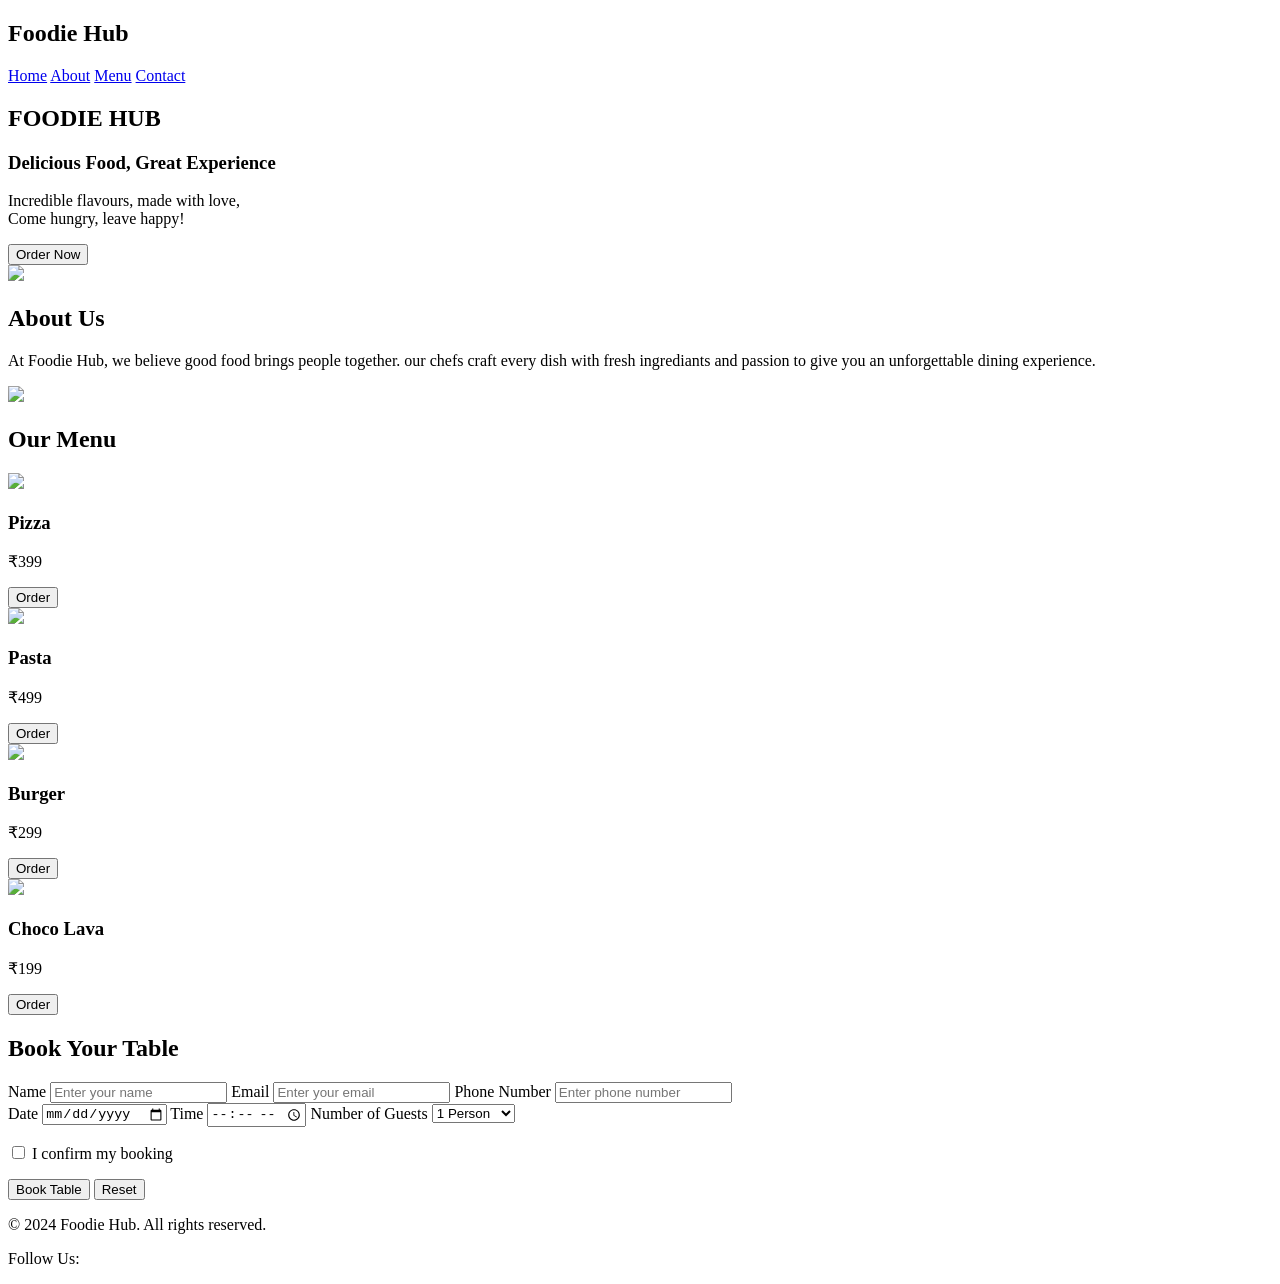
==== index.html @ 1b6906bf "Add files via upload" ====
<!DOCTYPE html>
<html>
<head>
    <title>Foodie Hub</title>
    <link rel="stylesheet" href="./foodie.css">
    <link rel=""stylesheet" href = <link rel="stylesheet" href="https://cdnjs.cloudflare.com/ajax/libs/font-awesome/7.0.1/css/all.min.css" integrity="sha512-2SwdPD6INVrV/lHTZbO2nodKhrnDdJK9/kg2XD1r9uGqPo1cUbujc+IYdlYdEErWNu69gVcYgdxlmVmzTWnetw==" crossorigin="anonymous" referrerpolicy="no-referrer" />
</head>
<body>

<!-- Navbar -->
<nav>
    <div class="logo">
        <h2>Foodie Hub</h2>
    </div>
    <div class="menu">
        <a href="#">Home</a>
        <a href="#">About</a>
        <a href="#">Menu</a>
        <a href="#">Contact</a>
    </div>
</nav>
<section class="food">
    <h1>FOODIE HUB</h1>
    <h3>Delicious Food, Great Experience</h3>
    <p>Incredible flavours, made with love,<br>
        Come hungry, leave happy!</p>
    <button>Order Now</button>
</section>

<!-- about -->
<section class="about">
    <div class="about-box">
        <img src="hotel.png">
    </div>

    <div class="about-box">
        <h2>About Us</h2>
        <p>At Foodie Hub, we believe good food brings people together. our chefs craft every dish with fresh ingrediants and passion to give you an unforgettable dining experience.</p>
    </div>

    <div class="about-box">
        <img src="hotel-2.png">
    </div>
</section>

<!-- menu -->
<section class="menu-section">
    <h2>Our Menu</h2>

    <div class="menu-container">

        <article class="card">
            <img src="pizza.png">
            <h3>Pizza</h3>
            <p>₹399</p>
            <button>Order</button>
        </article>

        <article class="card">
            <img src="pasta.png">
            <h3>Pasta</h3>
            <p>₹499</p>
            <button>Order</button>
        </article>

        <article class="card">
            <img src="burger.png">
            <h3>Burger</h3>
            <p>₹299</p>
            <button>Order</button>
        </article>

        <article class="card">
            <img src="choco_lava.png">
            <h3>Choco Lava</h3>
            <p>₹199</p>
            <button>Order</button>
        </article>

    </div>
</section>
<section class="booking">
    <form class="book-form">

        <h2>Book Your Table</h2>

        <label>Name</label>
        <input type="text" placeholder="Enter your name">

        <label>Email</label>
        <input type="email" placeholder="Enter your email">

        <label>Phone Number</label>
        <input type="text" placeholder="Enter phone number"><br>

        <label>Date</label>
        <input type="date">

        <label>Time</label>
        <input type="time">

        <label>Number of Guests</label>
        <select>
            <option>1 Person</option>
            <option>2 People</option>
            <option>3 People</option>
            <option>4+ People</option>
        </select>

        <p>
            <input type="checkbox"> I confirm my booking
        </p>

        <button type="submit">Book Table</button>
        <button type="reset">Reset</button>

    </form>
</section>


<!-- Footer -->
<footer>
    <p>© 2024 Foodie Hub. All rights reserved.</p>

    <div class="social">
        <p> Follow Us: </p>
        <a href="#"><i class="fa-brands fa-instagram"></i></a>
        <a href="#"><i class="fa-brands fa-facebook"></i></a>
        <a href="#"><i class="fa-brands fa-twitter"></i></a>
    </div>
        
</footer>

</body>
</html>
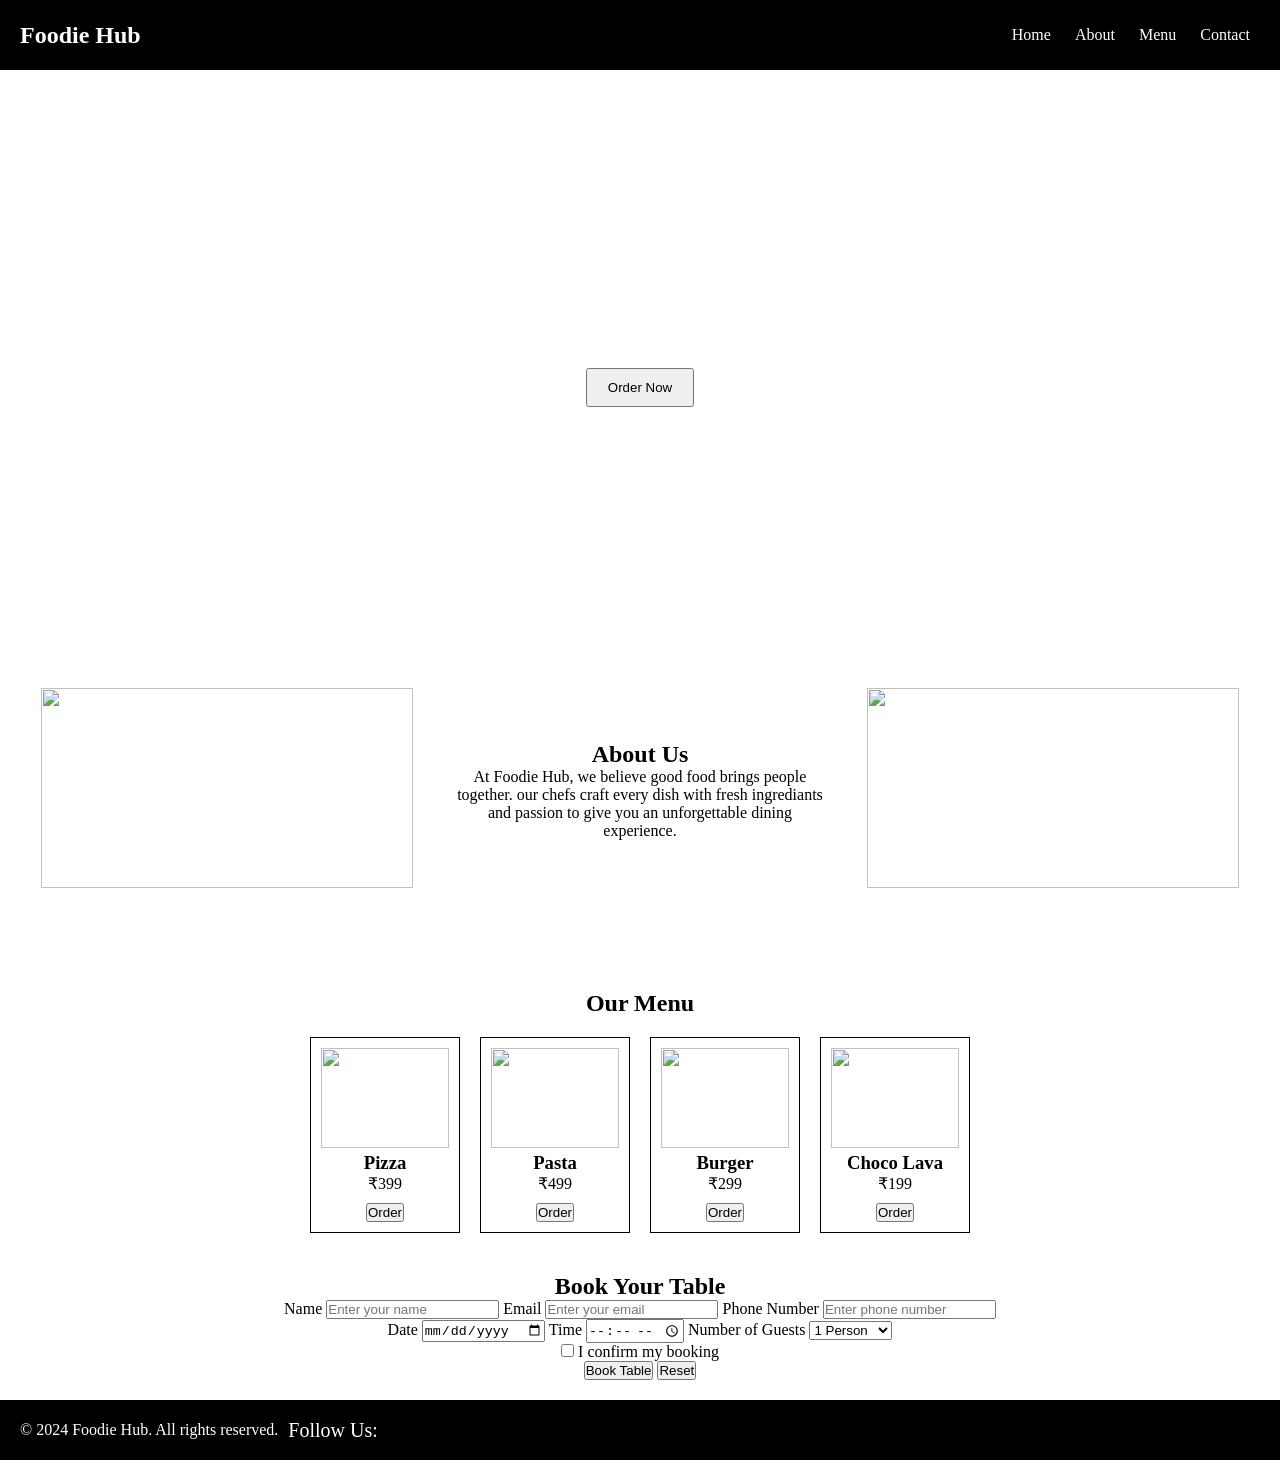
==== commit 95b72ec5: "Add files via upload" ====
--- a/index.html
+++ b/index.html
@@ -2,7 +2,7 @@
 <html>
 <head>
     <title>Foodie Hub</title>
-    <link rel="stylesheet" href="./foodie.css">
+    <link rel="stylesheet" href="./style.css">
     <link rel=""stylesheet" href = <link rel="stylesheet" href="https://cdnjs.cloudflare.com/ajax/libs/font-awesome/7.0.1/css/all.min.css" integrity="sha512-2SwdPD6INVrV/lHTZbO2nodKhrnDdJK9/kg2XD1r9uGqPo1cUbujc+IYdlYdEErWNu69gVcYgdxlmVmzTWnetw==" crossorigin="anonymous" referrerpolicy="no-referrer" />
 </head>
 <body>
--- a/style.css
+++ b/style.css
@@ -0,0 +1,117 @@
+*{
+    margin:0;
+    padding:0;
+    box-sizing:border-box;
+}
+
+/* navbar */
+nav{
+    height:70px;
+    display:flex;
+    justify-content:space-between;
+    align-items:center;
+    padding:0 20px;
+    background:black;
+    color:white;
+}
+
+.menu a{
+    margin:0 10px;
+    color:white;
+    text-decoration:none;
+}
+
+.food{
+    height:60vh;
+    background-image:url("food.png");
+    background-size:cover;
+    background-position:center;
+    display:flex;
+    flex-direction:column;
+    justify-content:center;
+    align-items:center;
+    color:white;
+}
+
+.food>button{
+    padding:10px 20px;
+    margin-top:10px;
+}
+
+/* about */
+.about{
+    height:40vh;
+    display:flex;
+    justify-content:space-around;
+    align-items:center;
+    padding:20px;
+}
+
+.about-box{
+    width:30%;
+    text-align:center;
+}
+
+.about-box>img{
+    width:100%;
+    height:200px;
+}
+
+/* Menu */
+.menu-section{
+    padding:20px;
+    text-align:center;
+}
+
+.menu-container{
+    display:flex;
+    justify-content:center;
+    gap:20px;
+    margin-top:20px;
+}
+
+.card{
+    width:150px;
+    padding:10px;
+    border:1px solid black;
+}
+
+.card>img{
+    width:100%;
+    height:100px;
+}
+
+.card>button{
+    margin-top:10px;
+}
+
+/* footer */
+footer{
+    height:60px;
+    background:black;
+    color:white;
+    display:flex;
+    align-items:center;
+    padding:0 20px;
+}
+.social {
+    color:white;
+    margin-left:10px;
+    font-size:20px;
+    text-decoration:none;
+}
+
+.booking{
+    padding:20px;
+    text-align:center;
+}
+
+table{
+    width:100%;
+    margin-top:20px;
+}
+
+th,td{
+    border:1px solid black;
+    padding:10px;
+}
